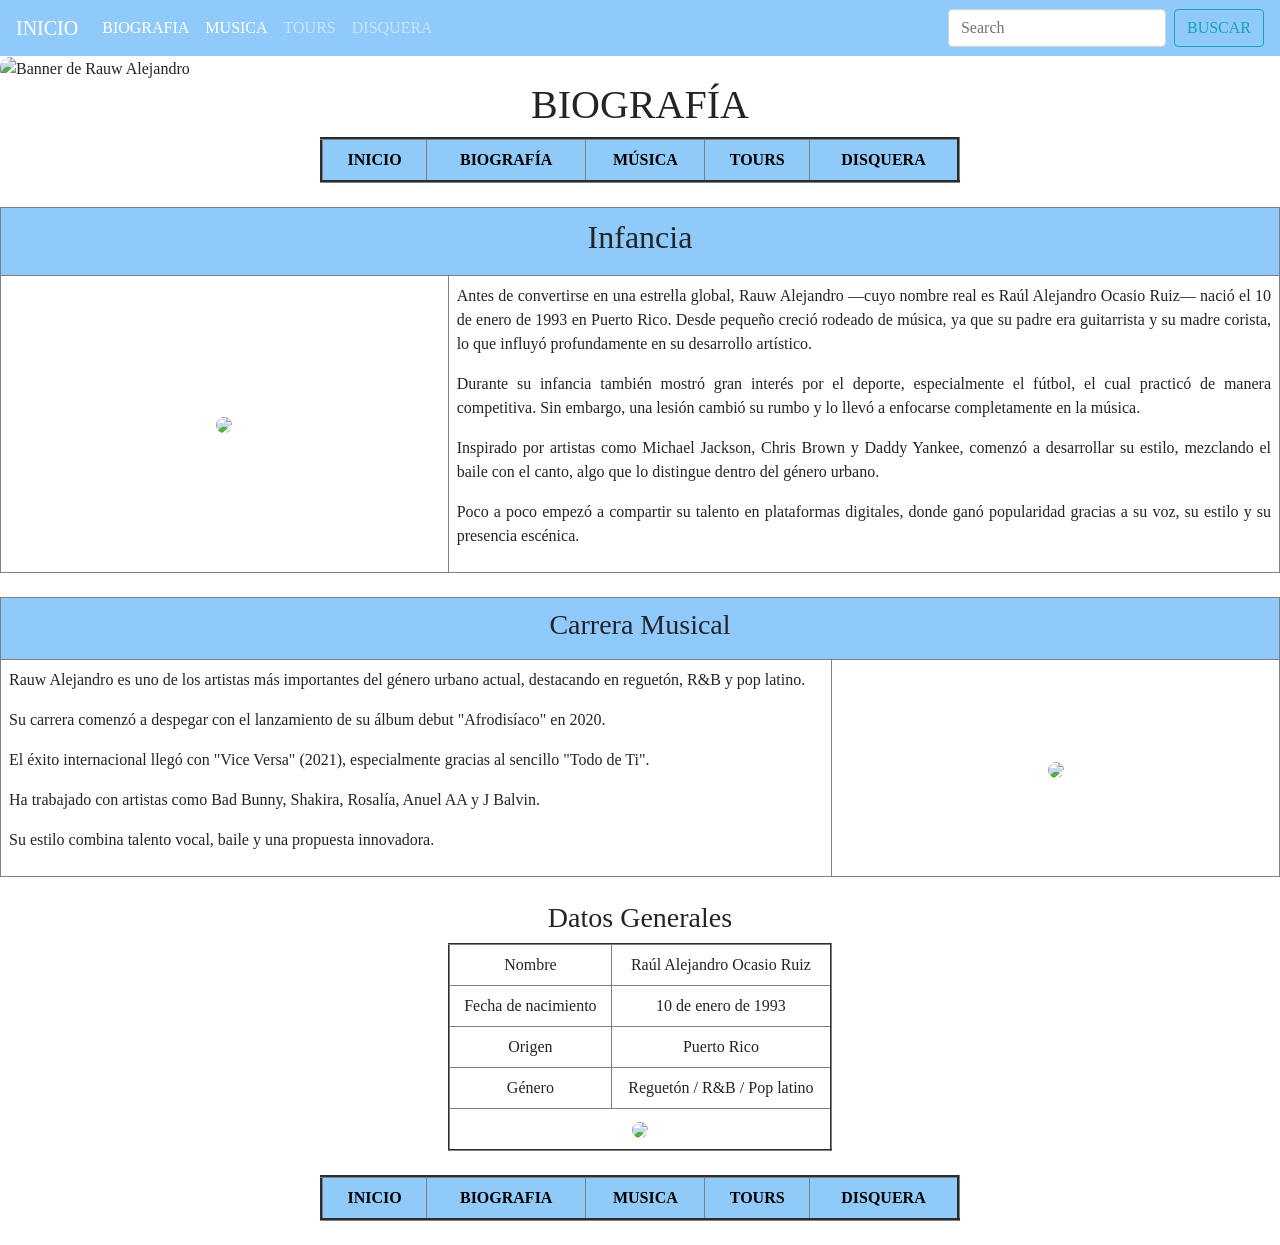
==== sofpag1.html @ 8dbfc020 "Add files via upload" ====
<!DOCTYPE html>
<html lang="es">

<head>

<meta charset="UTF-8">
<meta name="viewport" content="width=device-width, initial-scale=1.0">

<title>rauwpag1</title>

<link rel="stylesheet"
href="https://stackpath.bootstrapcdn.com/bootstrap/4.4.1/css/bootstrap.min.css"
integrity="sha384-Vkoo8x4CGsO3+Hhxv8T/Q5PaXtkKtu6ug5TOeNV6gBiFeWPGFN9MuhOf23Q9Ifjh"
crossorigin="anonymous">

<style>

body{
    background-color:#fff;
    font-family: Verdana;
}

h1, h2, h3{
    text-align:center;
}

table{
    border-collapse: collapse;
}

td{
    padding:8px;
}

.tr{
    background-color:#90cafb;
}

.menu td{
    background-color:#90CAF9;
}

.menu a{
    text-decoration:none;
    color:black;
    font-weight:bold;
}

.menu a:hover{
    color:#0D47A1;
}

img{
    border-radius:10px;
}

</style>

</head>

<body>

<!-- NAVBAR -->

<nav class="navbar navbar-expand-lg navbar-dark"
style="background-color: #90cafb;">

<a class="navbar-brand" href="index.html">INICIO</a>

<button class="navbar-toggler"
type="button"
data-toggle="collapse"
data-target="#navbarTogglerDemo02"
aria-controls="navbarTogglerDemo02"
aria-expanded="false"
aria-label="Toggle navigation">

<span class="navbar-toggler-icon"></span>

</button>

<div class="collapse navbar-collapse" id="navbarTogglerDemo02">

<ul class="navbar-nav mr-auto mt-2 mt-lg-0">

<li class="nav-item active">
<a class="nav-link" href="sofpag1.html">
BIOGRAFIA
</a>
</li>

<li class="nav-item active">
<a class="nav-link" href="sofpag2.html">
MUSICA
</a>
</li>

<li class="nav-item">
<a class="nav-link" href="sofpag3.html">
TOURS
</a>
</li>

<li class="nav-item">
<a class="nav-link" href="sofpag4.html">
DISQUERA
</a>
</li>

</ul>

<form class="form-inline my-2 my-lg-0">

<input class="form-control mr-sm-2"
type="search"
placeholder="Search">

<button class="btn btn-outline-info my-2 my-sm-0"
type="submit">

BUSCAR

</button>

</form>

</div>

</nav>

<!-- BANNER -->

<img src="imagenes/baner.webp"
width="100%"
alt="Banner de Rauw Alejandro">

<h1>BIOGRAFÍA</h1>

<!-- MENU -->

<table width="50%" align="center" border="3" class="menu">

<tr align="center">

<td><a href="index.html">INICIO</a></td>

<td><a href="sofpag1.html">BIOGRAFÍA</a></td>

<td><a href="sofpag2.html">MÚSICA</a></td>

<td><a href="sofpag3.html">TOURS</a></td>

<td><a href="sofpag4.html">DISQUERA</a></td>

</tr>

</table>

<br>

<!-- INFANCIA -->

<table border="1" width="100%" cellpadding="10" cellspacing="0">

<tr class="tr">

<th colspan="2">
<h2>Infancia</h2>
</th>

</tr>

<tr>

<td width="35%" align="center">

<img src="imagenes/infante.png" width="330">

</td>

<td align="justify">

<p>
Antes de convertirse en una estrella global, Rauw Alejandro —cuyo nombre real es
Raúl Alejandro Ocasio Ruiz— nació el 10 de enero de 1993 en Puerto Rico.
Desde pequeño creció rodeado de música, ya que su padre era guitarrista y
su madre corista, lo que influyó profundamente en su desarrollo artístico.
</p>

<p>
Durante su infancia también mostró gran interés por el deporte, especialmente
el fútbol, el cual practicó de manera competitiva. Sin embargo, una lesión
cambió su rumbo y lo llevó a enfocarse completamente en la música.
</p>

<p>
Inspirado por artistas como Michael Jackson, Chris Brown y Daddy Yankee,
comenzó a desarrollar su estilo, mezclando el baile con el canto, algo que
lo distingue dentro del género urbano.
</p>

<p>
Poco a poco empezó a compartir su talento en plataformas digitales, donde
ganó popularidad gracias a su voz, su estilo y su presencia escénica.
</p>

</td>

</tr>

</table>

<br>

<!-- CARRERA -->

<table border="1" width="100%" cellpadding="10" cellspacing="0">

<tr class="tr">

<th colspan="2">
<h3>Carrera Musical</h3>
</th>

</tr>

<tr>

<td align="justify">

<p>
Rauw Alejandro es uno de los artistas más importantes del género urbano actual,
destacando en reguetón, R&B y pop latino.
</p>

<p>
Su carrera comenzó a despegar con el lanzamiento de su álbum debut
"Afrodisíaco" en 2020.
</p>

<p>
El éxito internacional llegó con "Vice Versa" (2021),
especialmente gracias al sencillo "Todo de Ti".
</p>

<p>
Ha trabajado con artistas como Bad Bunny, Shakira, Rosalía,
Anuel AA y J Balvin.
</p>

<p>
Su estilo combina talento vocal, baile y una propuesta innovadora.
</p>

</td>

<td width="35%" align="center">

<img src="imagenes/a.webp" width="300">

</td>

</tr>

</table>

<br>

<h3>Datos Generales</h3>

<table align="center" border="2" width="30%">

<tr align="center">
<td>Nombre</td>
<td>Raúl Alejandro Ocasio Ruiz</td>
</tr>

<tr align="center">
<td>Fecha de nacimiento</td>
<td>10 de enero de 1993</td>
</tr>

<tr align="center">
<td>Origen</td>
<td>Puerto Rico</td>
</tr>

<tr align="center">
<td>Género</td>
<td>Reguetón / R&B / Pop latino</td>
</tr>

<tr align="center">
<td colspan="2">

<img src="imagenes/nino.png" width="90%">

</td>
</tr>

</table>

<br>

<!-- MENU FINAL -->

<table width="50%" align="center" border="3" class="menu">

<tr align="center">

<td><a href="index.html">INICIO</a></td>

<td><a href="sofpag1.html">BIOGRAFIA</a></td>

<td><a href="sofpag2.html">MUSICA</a></td>

<td><a href="sofpag3.html">TOURS</a></td>

<td><a href="sofpag4.html">DISQUERA</a></td>

</tr>

</table>

<br>

<!-- SCRIPTS -->

<script src="https://code.jquery.com/jquery-3.4.1.slim.min.js"></script>

<script src="https://cdn.jsdelivr.net/npm/popper.js@1.16.0/dist/umd/popper.min.js"></script>

<script src="https://stackpath.bootstrapcdn.com/bootstrap/4.4.1/js/bootstrap.min.js"></script>

</body>
</html>
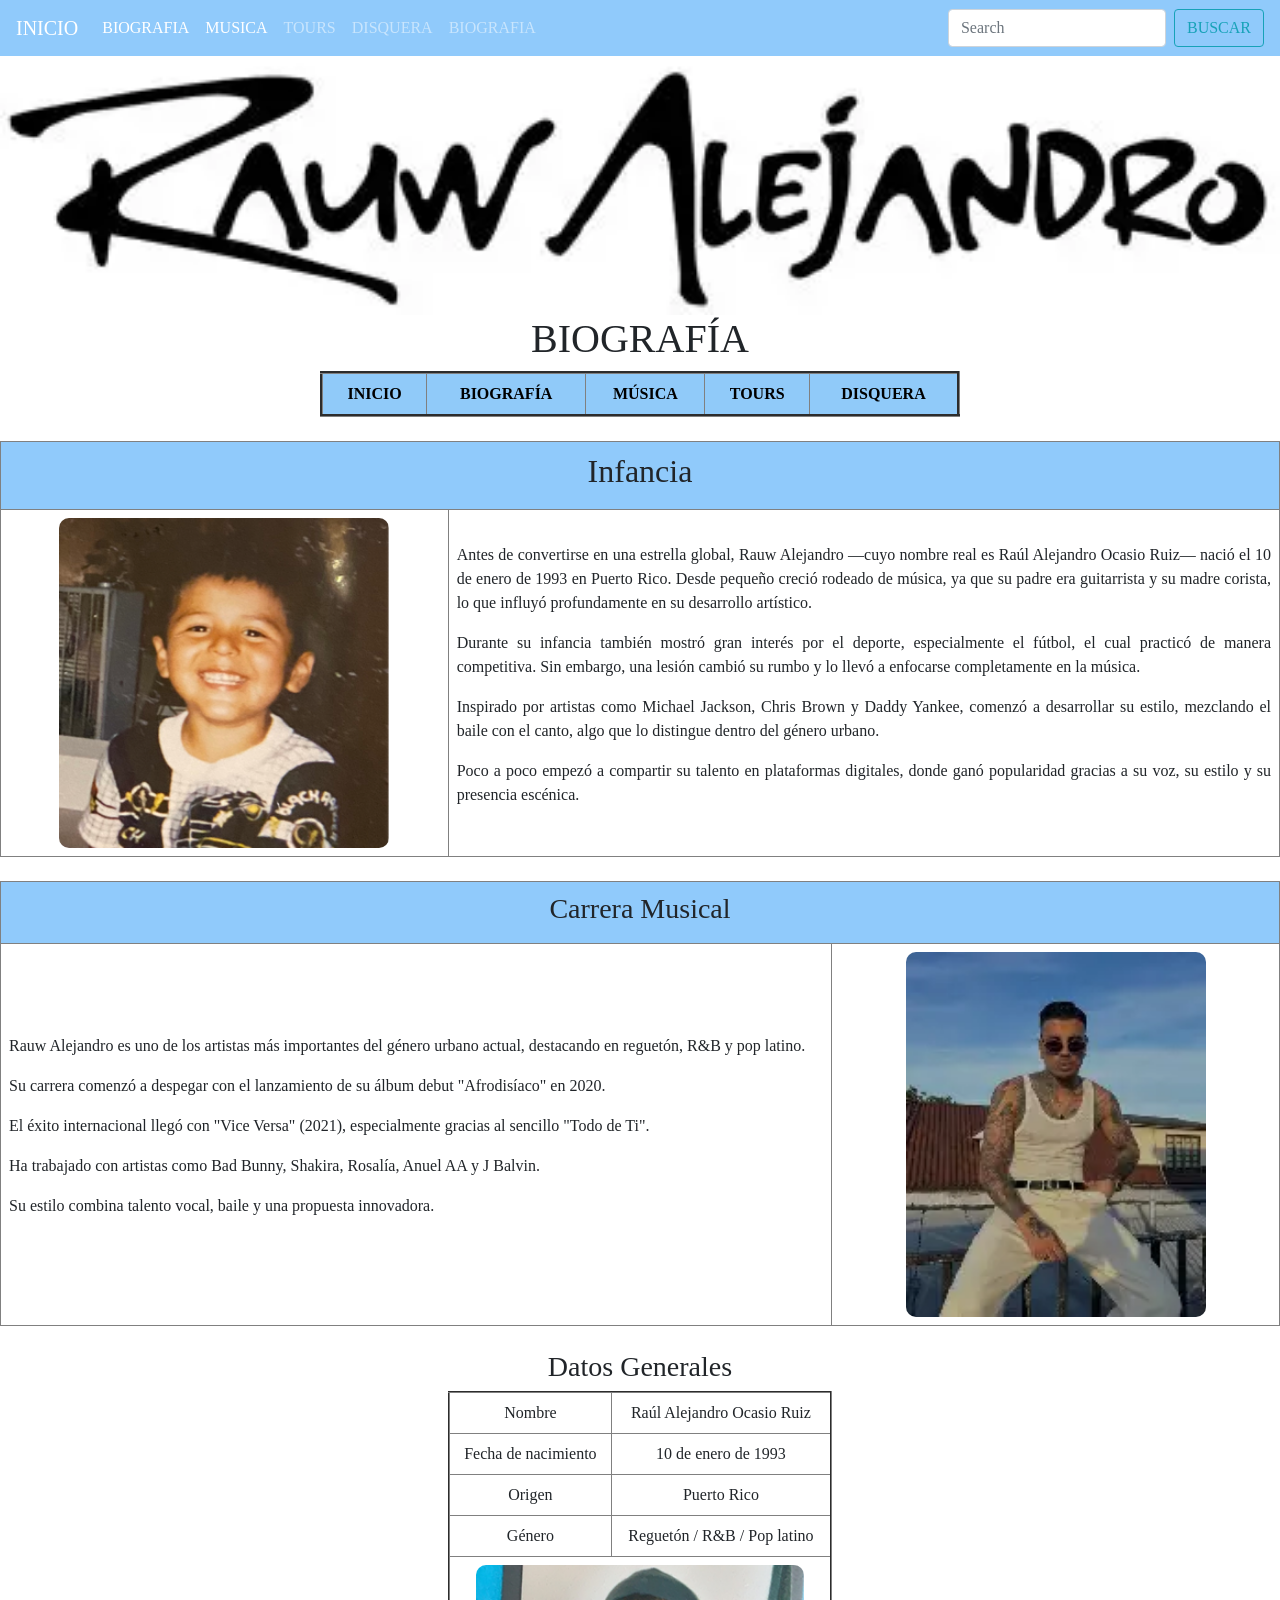
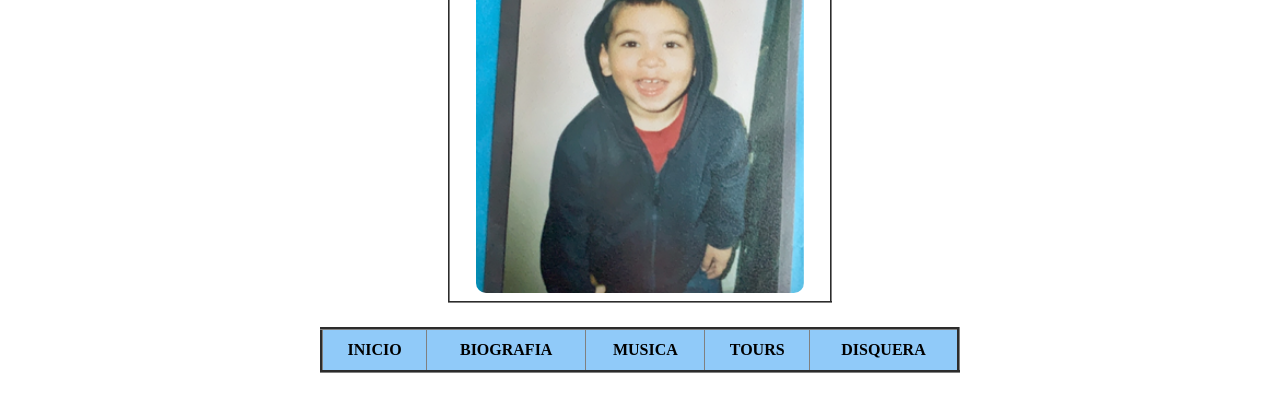
==== commit 4618d3bf: "Add files via upload" ====
--- a/sofpag1.html
+++ b/sofpag1.html
@@ -60,7 +60,6 @@
 
 <body>
 
-<!-- NAVBAR -->
 
 <nav class="navbar navbar-expand-lg navbar-dark"
 style="background-color: #90cafb;">
@@ -106,7 +105,11 @@
 DISQUERA
 </a>
 </li>
-
+<li class="nav-item">
+                <a class="nav-link" href="bio.html">
+                    BIOGRAFIA
+                </a>
+            </li>
 </ul>
 
 <form class="form-inline my-2 my-lg-0">
@@ -128,15 +131,12 @@
 
 </nav>
 
-<!-- BANNER -->
-
 <img src="imagenes/baner.webp"
 width="100%"
 alt="Banner de Rauw Alejandro">
 
 <h1>BIOGRAFÍA</h1>
 
-<!-- MENU -->
 
 <table width="50%" align="center" border="3" class="menu">
 
@@ -158,7 +158,8 @@
 
 <br>
 
-<!-- INFANCIA -->
+
+
 
 <table border="1" width="100%" cellpadding="10" cellspacing="0">
 
@@ -257,79 +258,52 @@
 <td width="35%" align="center">
 
 <img src="imagenes/a.webp" width="300">
-
-</td>
-
-</tr>
-
-</table>
-
-<br>
-
+</td>
+</tr>
+</table>
+<br>
 <h3>Datos Generales</h3>
-
 <table align="center" border="2" width="30%">
-
 <tr align="center">
 <td>Nombre</td>
 <td>Raúl Alejandro Ocasio Ruiz</td>
 </tr>
-
 <tr align="center">
 <td>Fecha de nacimiento</td>
 <td>10 de enero de 1993</td>
 </tr>
-
 <tr align="center">
 <td>Origen</td>
 <td>Puerto Rico</td>
 </tr>
-
 <tr align="center">
 <td>Género</td>
 <td>Reguetón / R&B / Pop latino</td>
 </tr>
-
 <tr align="center">
 <td colspan="2">
-
 <img src="imagenes/nino.png" width="90%">
 
 </td>
 </tr>
-
-</table>
-
-<br>
-
-<!-- MENU FINAL -->
+</table>
+
+<br>
 
 <table width="50%" align="center" border="3" class="menu">
-
-<tr align="center">
-
+<tr align="center">
 <td><a href="index.html">INICIO</a></td>
-
 <td><a href="sofpag1.html">BIOGRAFIA</a></td>
-
 <td><a href="sofpag2.html">MUSICA</a></td>
-
 <td><a href="sofpag3.html">TOURS</a></td>
-
 <td><a href="sofpag4.html">DISQUERA</a></td>
-
-</tr>
-
-</table>
-
-<br>
-
-<!-- SCRIPTS -->
+</tr>
+</table>
+<br>
+
 
 <script src="https://code.jquery.com/jquery-3.4.1.slim.min.js"></script>
-
 <script src="https://cdn.jsdelivr.net/npm/popper.js@1.16.0/dist/umd/popper.min.js"></script>
-
 <script src="https://stackpath.bootstrapcdn.com/bootstrap/4.4.1/js/bootstrap.min.js"></script>
 
 </body>
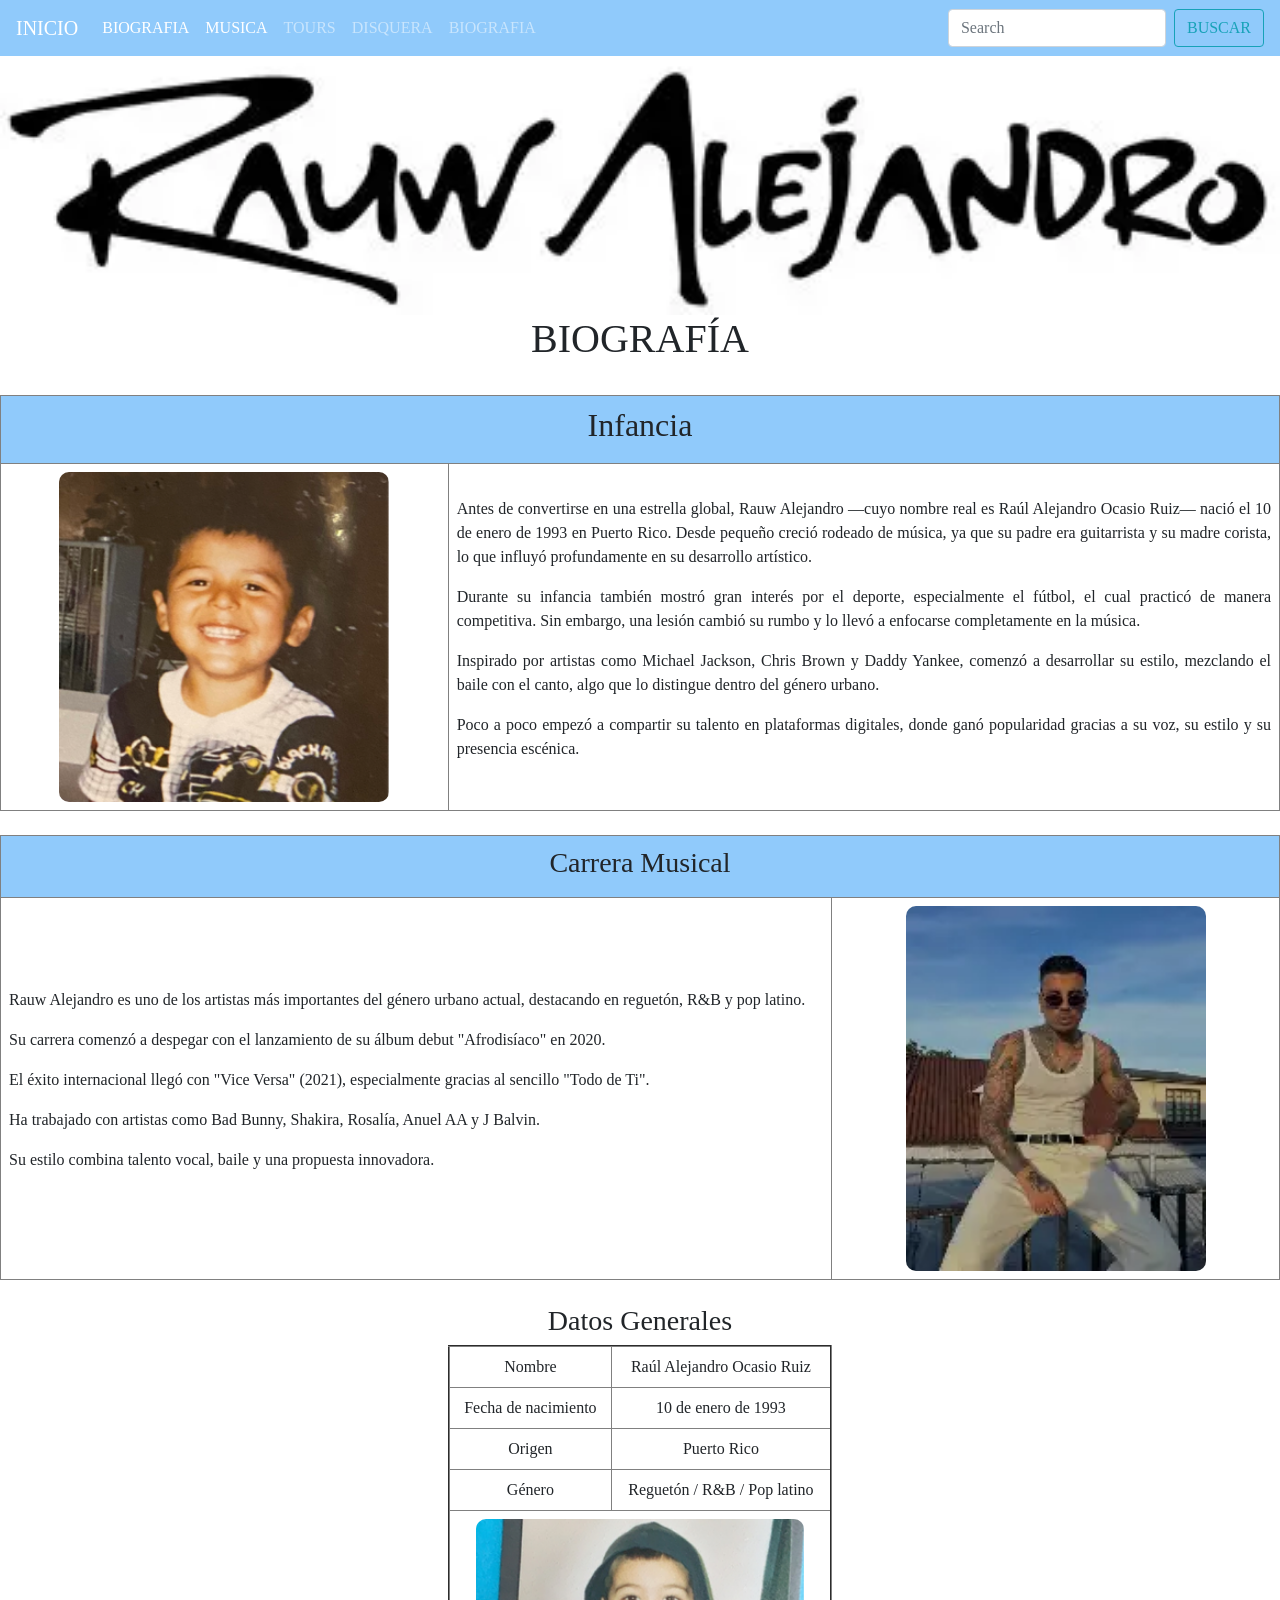
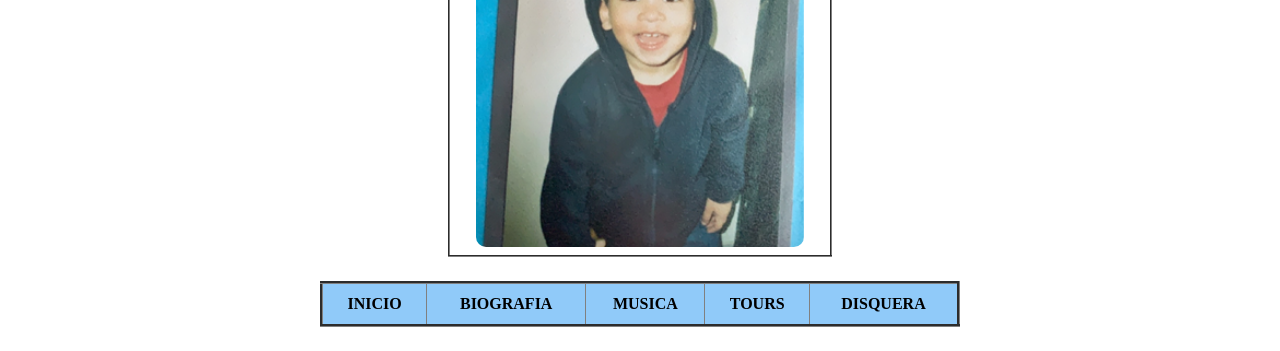
==== commit 974652cd: "Add files via upload" ====
--- a/sofpag1.html
+++ b/sofpag1.html
@@ -118,17 +118,11 @@
 type="search"
 placeholder="Search">
 
-<button class="btn btn-outline-info my-2 my-sm-0"
-type="submit">
-
+<button class="btn btn-outline-info my-2 my-sm-0"type="submit">
 BUSCAR
-
 </button>
-
 </form>
-
 </div>
-
 </nav>
 
 <img src="imagenes/baner.webp"
@@ -137,29 +131,7 @@
 
 <h1>BIOGRAFÍA</h1>
 
-
-<table width="50%" align="center" border="3" class="menu">
-
-<tr align="center">
-
-<td><a href="index.html">INICIO</a></td>
-
-<td><a href="sofpag1.html">BIOGRAFÍA</a></td>
-
-<td><a href="sofpag2.html">MÚSICA</a></td>
-
-<td><a href="sofpag3.html">TOURS</a></td>
-
-<td><a href="sofpag4.html">DISQUERA</a></td>
-
-</tr>
-
-</table>
-
-<br>
-
-
-
+<br>
 
 <table border="1" width="100%" cellpadding="10" cellspacing="0">
 
